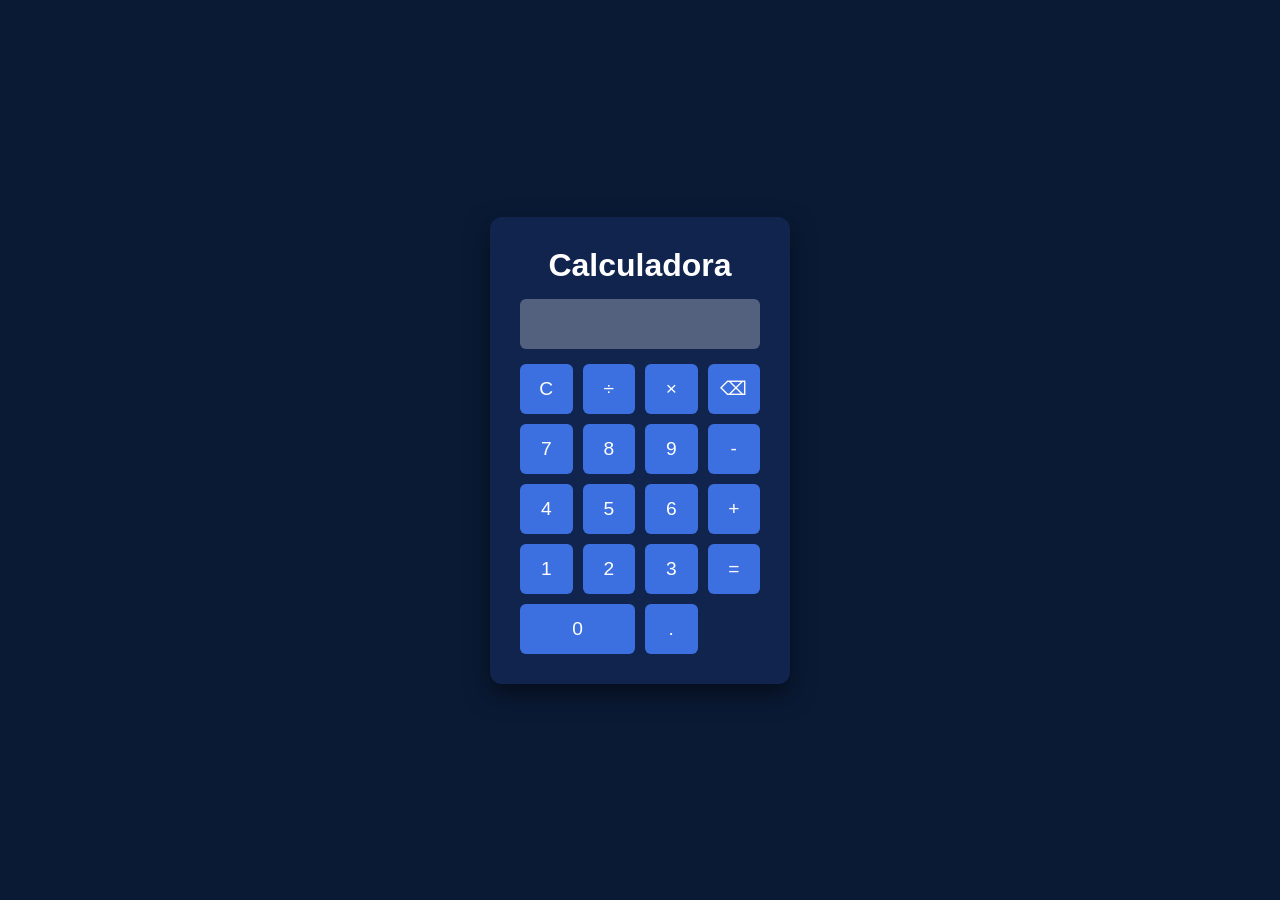
==== projetos/calculadora/index.html @ c0a6ee52 "Add files via upload Adicionando projetos ao portfólio" ====
<!DOCTYPE html>
<html lang="pt-br">

<head>

<meta charset="UTF-8">
<meta name="viewport" content="width=device-width, initial-scale=1.0">

<title>Calculadora</title>

<link rel="stylesheet" href="style.css">

</head>

<body>

<div class="calculadora">

<h1>Calculadora</h1>

<input id="display" disabled>

<div class="botoes">

<button onclick="limpar()">C</button>
<button onclick="adicionar('/')">÷</button>
<button onclick="adicionar('*')">×</button>
<button onclick="apagar()">⌫</button>

<button onclick="adicionar('7')">7</button>
<button onclick="adicionar('8')">8</button>
<button onclick="adicionar('9')">9</button>
<button onclick="adicionar('-')">-</button>

<button onclick="adicionar('4')">4</button>
<button onclick="adicionar('5')">5</button>
<button onclick="adicionar('6')">6</button>
<button onclick="adicionar('+')">+</button>

<button onclick="adicionar('1')">1</button>
<button onclick="adicionar('2')">2</button>
<button onclick="adicionar('3')">3</button>
<button onclick="calcular()">=</button>

<button class="zero" onclick="adicionar('0')">0</button>
<button onclick="adicionar('.')">.</button>

</div>

</div>

<script src="script.js"></script>

</body>
</html>
---- projetos/calculadora/style.css ----
*{
margin:0;
padding:0;
box-sizing:border-box;
}

body{

font-family:Arial, Helvetica, sans-serif;

background:#0a1a35;

display:flex;
justify-content:center;
align-items:center;

height:100vh;

}

.calculadora{

background:#11244d;

padding:30px;

border-radius:12px;

box-shadow:0 10px 25px rgba(0,0,0,0.5);

width:300px;

}

h1{

color:white;

text-align:center;

margin-bottom:15px;

}

#display{

width:100%;

height:50px;

margin-bottom:15px;

border:none;

border-radius:6px;

font-size:1.5rem;

padding:10px;

text-align:right;

}

.botoes{

display:grid;

grid-template-columns:repeat(4,1fr);

gap:10px;

}

button{

height:50px;

border:none;

border-radius:6px;

background:#3c6fe0;

color:white;

font-size:1.2rem;

cursor:pointer;

}

button:hover{

background:#4c7fff;

}

.zero{

grid-column:span 2;

}
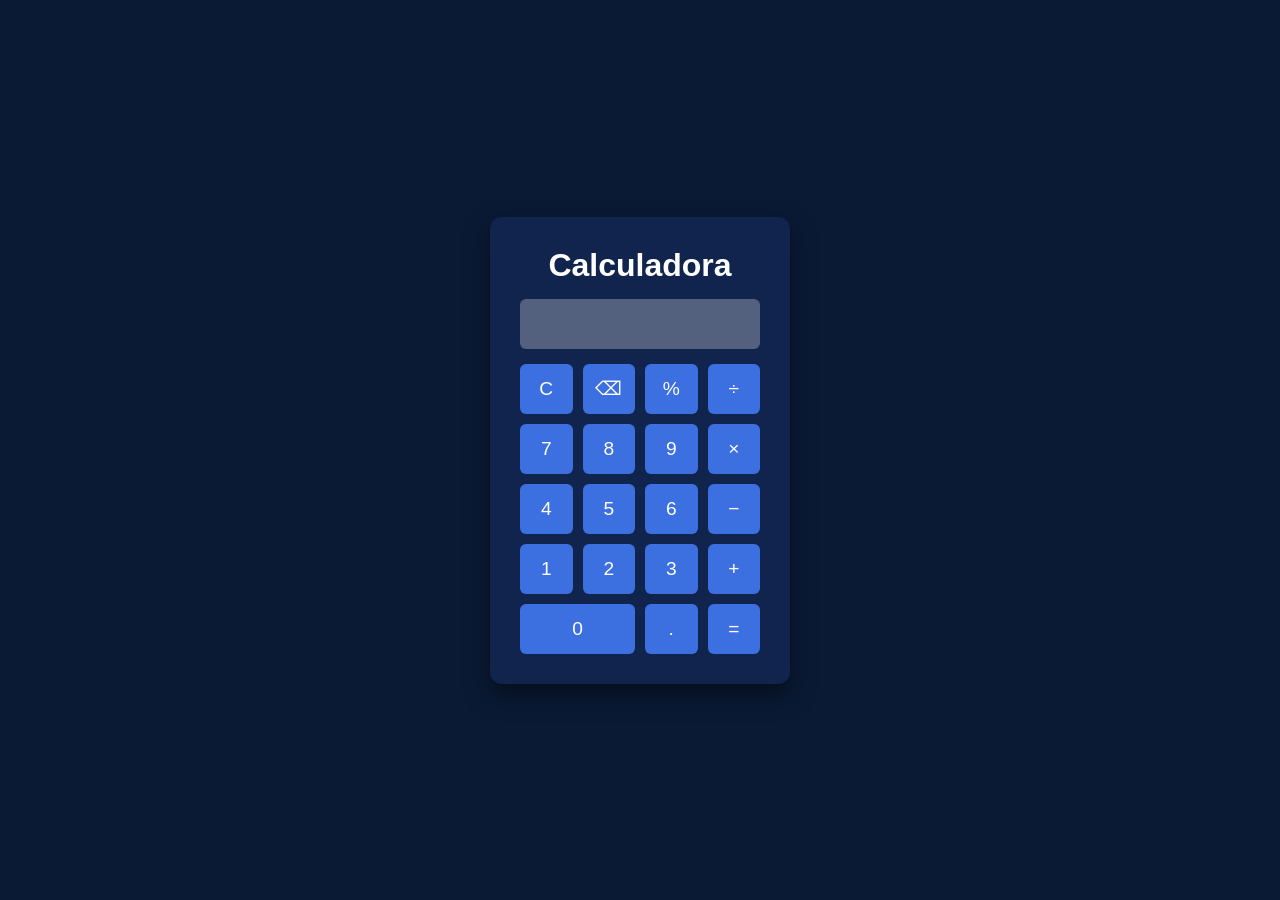
==== commit 5eedca54: "Update index.html" ====
--- a/projetos/calculadora/index.html
+++ b/projetos/calculadora/index.html
@@ -14,36 +14,39 @@
 
 <body>
 
+<div class="background"></div>
+
 <div class="calculadora">
 
 <h1>Calculadora</h1>
 
-<input id="display" disabled>
+<input type="text" id="display" disabled>
 
 <div class="botoes">
 
 <button onclick="limpar()">C</button>
+<button onclick="apagar()">⌫</button>
+<button onclick="adicionar('%')">%</button>
 <button onclick="adicionar('/')">÷</button>
-<button onclick="adicionar('*')">×</button>
-<button onclick="apagar()">⌫</button>
 
 <button onclick="adicionar('7')">7</button>
 <button onclick="adicionar('8')">8</button>
 <button onclick="adicionar('9')">9</button>
-<button onclick="adicionar('-')">-</button>
+<button onclick="adicionar('*')">×</button>
 
 <button onclick="adicionar('4')">4</button>
 <button onclick="adicionar('5')">5</button>
 <button onclick="adicionar('6')">6</button>
-<button onclick="adicionar('+')">+</button>
+<button onclick="adicionar('-')">−</button>
 
 <button onclick="adicionar('1')">1</button>
 <button onclick="adicionar('2')">2</button>
 <button onclick="adicionar('3')">3</button>
-<button onclick="calcular()">=</button>
+<button onclick="adicionar('+')">+</button>
 
 <button class="zero" onclick="adicionar('0')">0</button>
 <button onclick="adicionar('.')">.</button>
+<button class="igual" onclick="calcular()">=</button>
 
 </div>
 
@@ -52,4 +55,4 @@
 <script src="script.js"></script>
 
 </body>
-</html>+</html>
